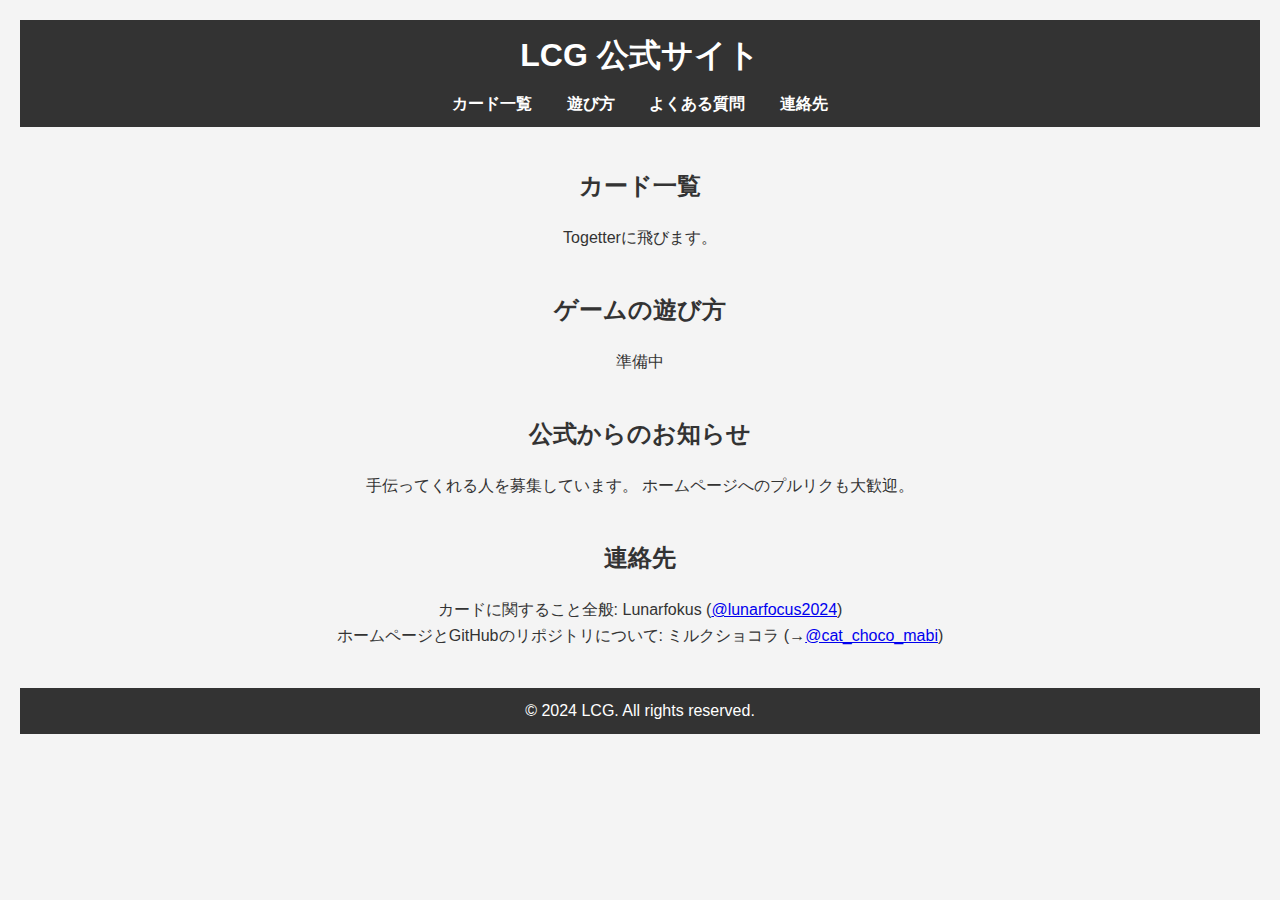
==== index.html @ 78f074be "Update index.html" ====
<!DOCTYPE html>
<html lang="ja">
<head>
    <meta charset="UTF-8">
    <meta name="viewport" content="width=device-width, initial-scale=1.0">
    <title>LCG 公式サイト</title>
    <link rel="stylesheet" href="style.css">
</head>
<body>

    <!-- ヘッダー -->
    <header>
        <h1>LCG 公式サイト</h1>
        <nav>
            <ul>
                <li><a href="#cards">カード一覧</a></li>
                <li><a href="#how-to-play">遊び方</a></li>
                <li><a href=./FAQ/FAQ.html>よくある質問</a></li>
                <li><a href="#contact">連絡先</a></li>
            </ul>
        </nav>
    </header>

    <!-- カード一覧 -->
    <section id="cards">
        <h2>カード一覧</h2>
      Togetterに飛びます。
        </div>
    </section>

    <!-- ゲームの遊び方 -->
    <section id="how-to-play">
        <h2>ゲームの遊び方</h2>
        <p>準備中</p>
    </section>

    <!-- 公式からのお知らせ -->
    <section id="news">
        <h2>公式からのお知らせ</h2>
        <ul>
          手伝ってくれる人を募集しています。
          ホームページへのプルリクも大歓迎。　
        </ul>
    </section>

    <!-- 連絡先 -->
    <section id="contact">
        <h2>連絡先</h2>
        <p>カードに関すること全般: Lunarfokus (<a href="https://x.com/lunarfocus2024">@lunarfocus2024</a>) </p>
        <p>ホームページとGitHubのリポジトリについて: ミルクショコラ (→<a href="https://x.com/cat_choco_mabi">@cat_choco_mabi</a>)</p>
    </section>

    <!-- フッター -->
    <footer>
        <p>&copy; 2024 LCG. All rights reserved.</p>
    </footer>

</body>
</html>
---- style.css ----
/* ベーシックリセット */
* {
    margin: 0;
    padding: 0;
    box-sizing: border-box;
}

/* 全体のスタイル */
body {
    font-family: Arial, sans-serif;
    line-height: 1.6;
    background-color: #f4f4f4;
    color: #333;
    padding: 20px;
}

header {
    background-color: #333;
    color: #fff;
    padding: 10px 0;
    text-align: center;
}

header h1 {
    margin-bottom: 10px;
}

nav ul {
    list-style-type: none;
    padding: 0;
}

nav ul li {
    display: inline;
    margin: 0 15px;
}

nav ul li a {
    color: #fff;
    text-decoration: none;
    font-weight: bold;
}

nav ul li a:hover {
    text-decoration: underline;
}

/* セクションのスタイル */
section {
    margin: 40px 0;
    text-align: center;
}

h2 {
    margin-bottom: 20px;
    color: #333;
    font-size: 24px;
    text-align: center;
}

/* カード一覧 */
.card-list {
    display: flex;
    flex-wrap: wrap;
    justify-content: center;
}

.card {
    background-color: #fff;
    border: 1px solid #ddd;
    margin: 10px;
    padding: 20px;
    text-align: center;
    box-shadow: 0 0 10px rgba(0, 0, 0, 0.1);
}

.card img {
    width: 200px;
    height: 300px;
    object-fit: cover;
    margin-bottom: 10px;
}

/* フッター */
footer {
    text-align: center;
    margin-top: 40px;
    padding: 10px;
    background-color: #333;
    color: #fff;
}

footer p {
    margin: 0;
}
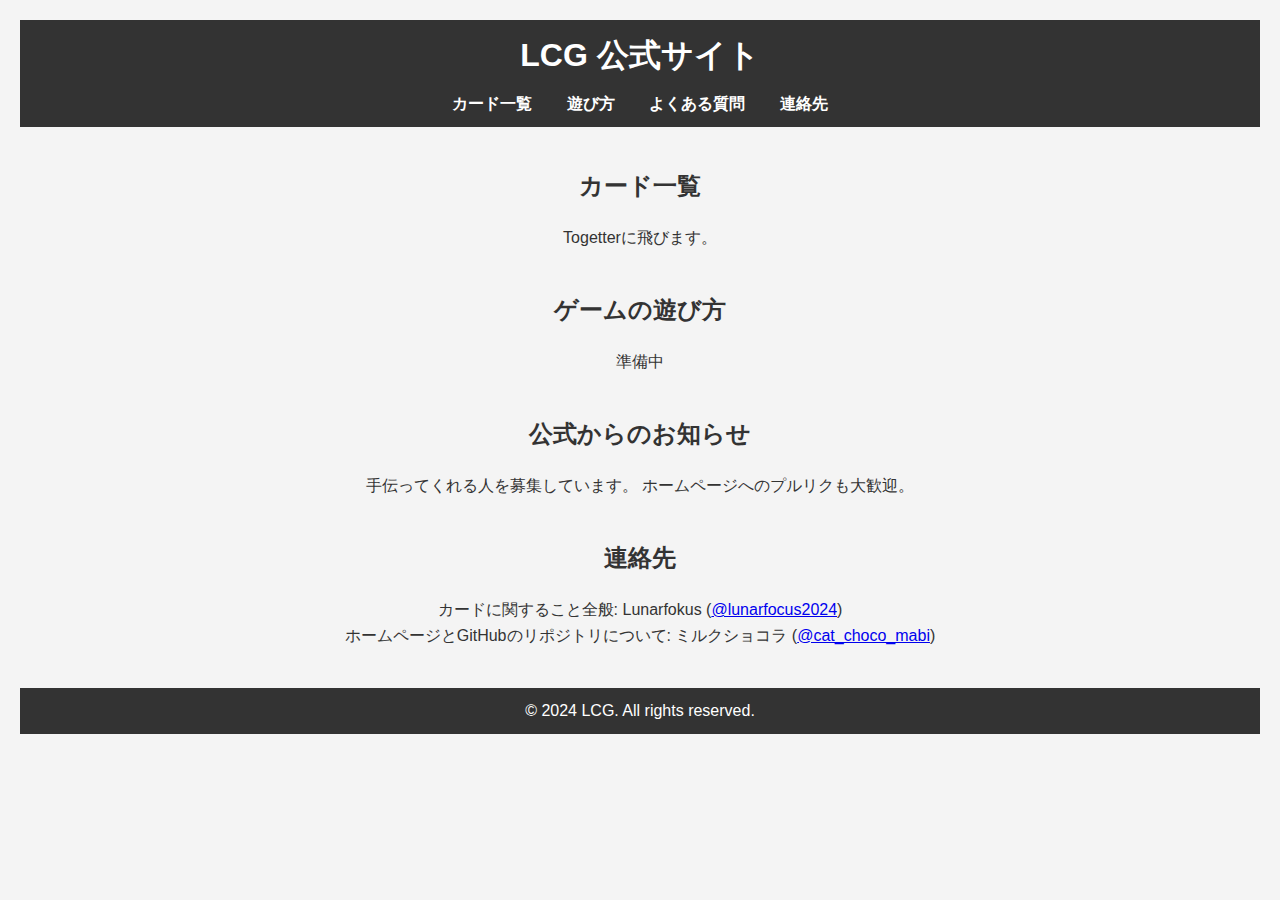
==== commit 742f28be: "Update index.html" ====
--- a/index.html
+++ b/index.html
@@ -47,7 +47,7 @@
     <section id="contact">
         <h2>連絡先</h2>
         <p>カードに関すること全般: Lunarfokus (<a href="https://x.com/lunarfocus2024">@lunarfocus2024</a>) </p>
-        <p>ホームページとGitHubのリポジトリについて: ミルクショコラ (→<a href="https://x.com/cat_choco_mabi">@cat_choco_mabi</a>)</p>
+        <p>ホームページとGitHubのリポジトリについて: ミルクショコラ (<a href="https://x.com/cat_choco_mabi">@cat_choco_mabi</a>)</p>
     </section>
 
     <!-- フッター -->
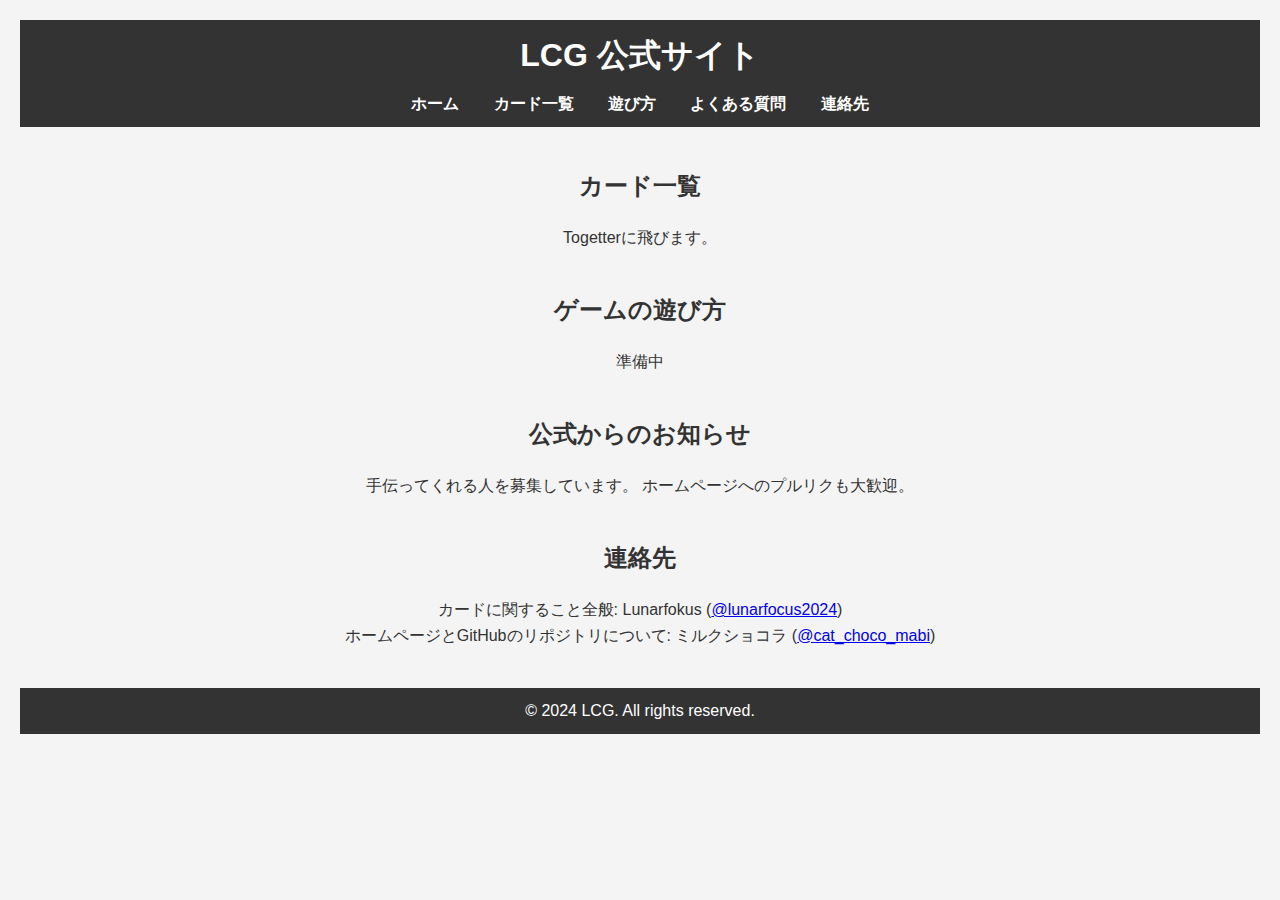
==== commit 517c0b7b: "Update index.html" ====
--- a/index.html
+++ b/index.html
@@ -13,8 +13,9 @@
         <h1>LCG 公式サイト</h1>
         <nav>
             <ul>
-                <li><a href="#cards">カード一覧</a></li>
-                <li><a href="#how-to-play">遊び方</a></li>
+                <li><a href="./index.html">ホーム</a></li>
+                <li><a href="/cards/cards.html">カード一覧</a></li>
+                <li><a href="/How-to-play/How-to-play.html">遊び方</a></li>
                 <li><a href=./FAQ/FAQ.html>よくある質問</a></li>
                 <li><a href="#contact">連絡先</a></li>
             </ul>
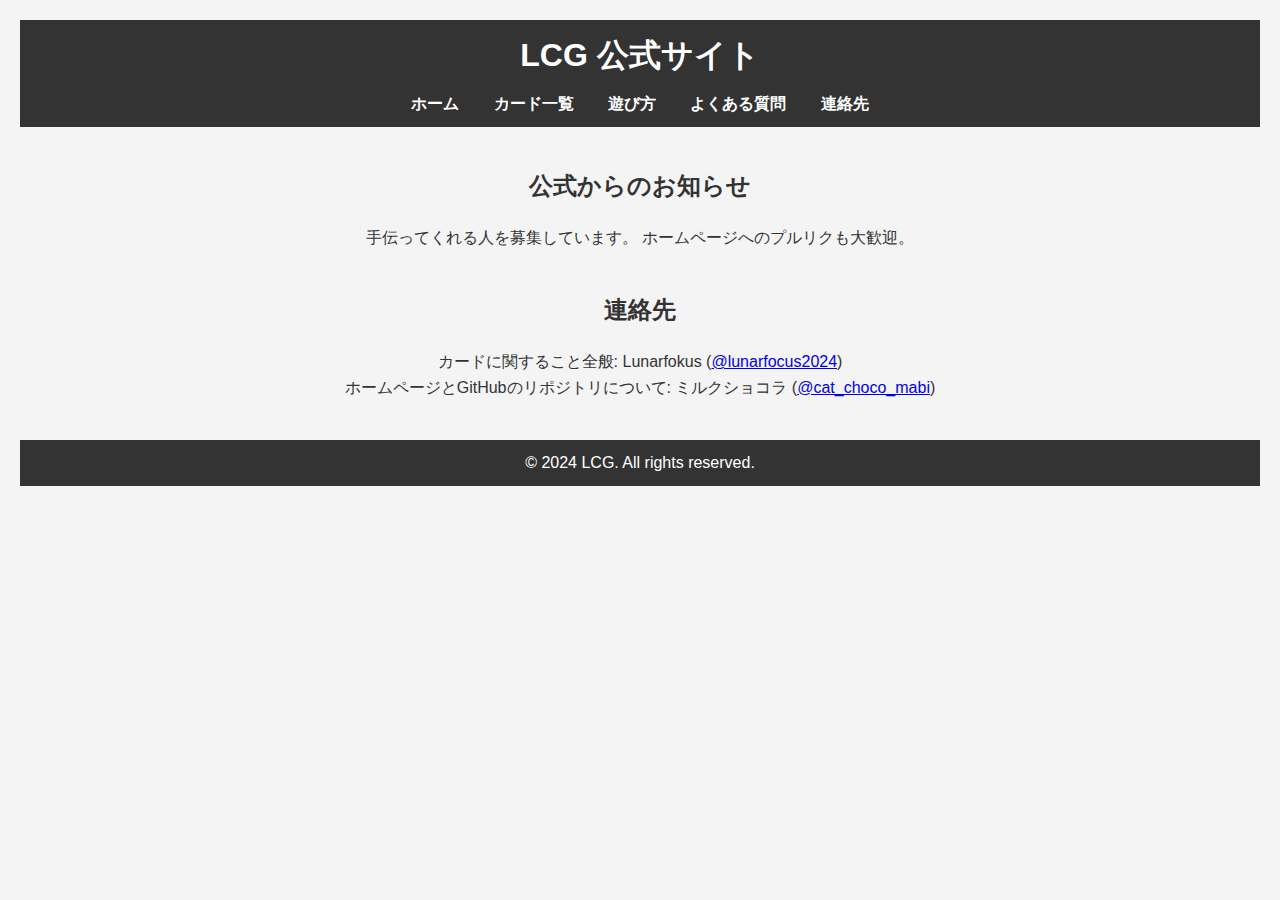
==== commit 9d0c91f4: "Update index.html" ====
--- a/index.html
+++ b/index.html
@@ -14,26 +14,14 @@
         <nav>
             <ul>
                 <li><a href="./index.html">ホーム</a></li>
-                <li><a href="/cards/cards.html">カード一覧</a></li>
-                <li><a href="/How-to-play/How-to-play.html">遊び方</a></li>
+                <li><a href="./cards/cards.html">カード一覧</a></li>
+                <li><a href="./How-to-play/How-to-play.html">遊び方</a></li>
                 <li><a href=./FAQ/FAQ.html>よくある質問</a></li>
                 <li><a href="#contact">連絡先</a></li>
             </ul>
         </nav>
     </header>
 
-    <!-- カード一覧 -->
-    <section id="cards">
-        <h2>カード一覧</h2>
-      Togetterに飛びます。
-        </div>
-    </section>
-
-    <!-- ゲームの遊び方 -->
-    <section id="how-to-play">
-        <h2>ゲームの遊び方</h2>
-        <p>準備中</p>
-    </section>
 
     <!-- 公式からのお知らせ -->
     <section id="news">
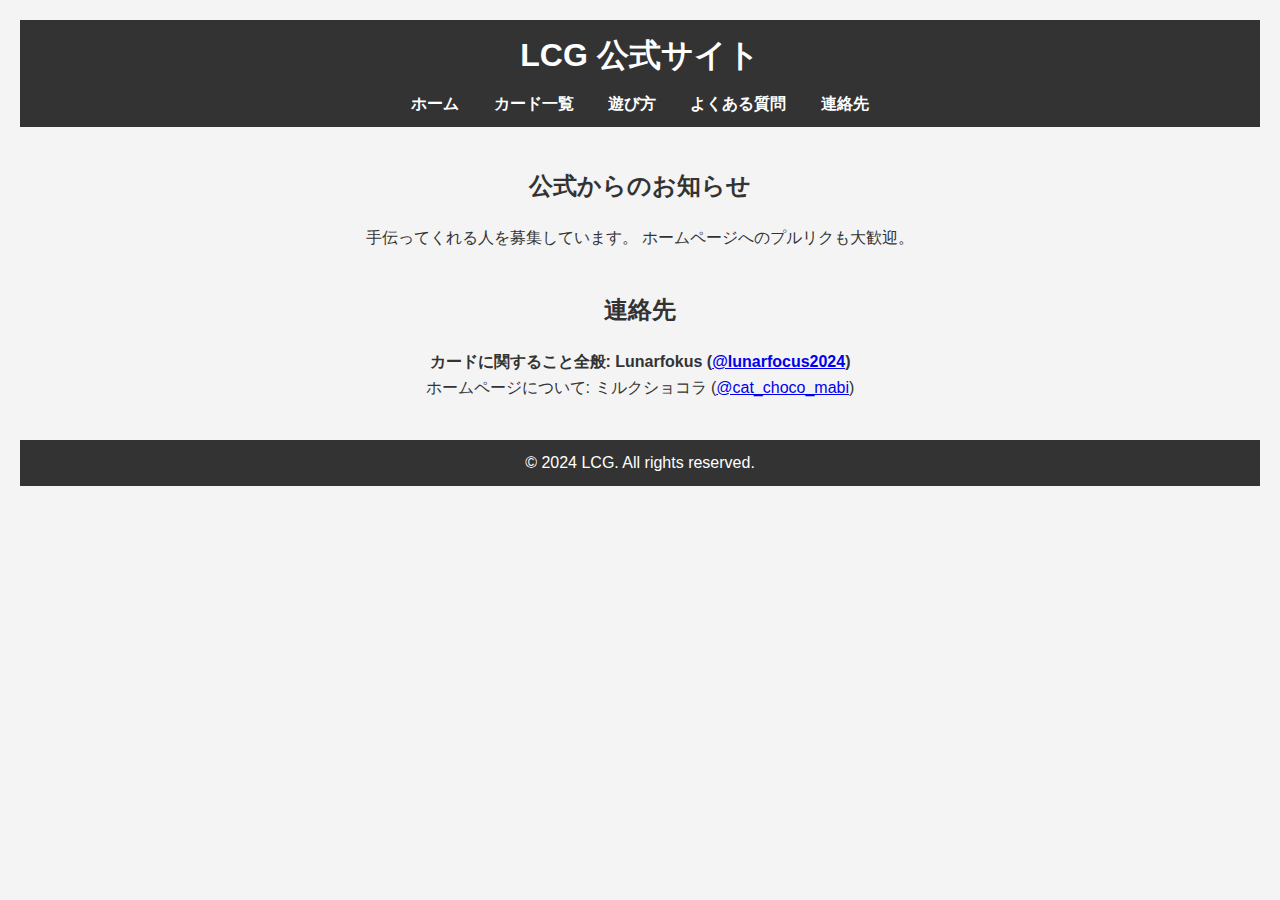
==== commit b4231c84: "Update index.html" ====
--- a/index.html
+++ b/index.html
@@ -35,8 +35,8 @@
     <!-- 連絡先 -->
     <section id="contact">
         <h2>連絡先</h2>
-        <p>カードに関すること全般: Lunarfokus (<a href="https://x.com/lunarfocus2024">@lunarfocus2024</a>) </p>
-        <p>ホームページとGitHubのリポジトリについて: ミルクショコラ (<a href="https://x.com/cat_choco_mabi">@cat_choco_mabi</a>)</p>
+        <p><b>カードに関すること全般: Lunarfokus (<a href="https://x.com/lunarfocus2024">@lunarfocus2024</a>) </b></p>
+        <p>ホームページについて: ミルクショコラ (<a href="https://x.com/cat_choco_mabi">@cat_choco_mabi</a>)</p>
     </section>
 
     <!-- フッター -->
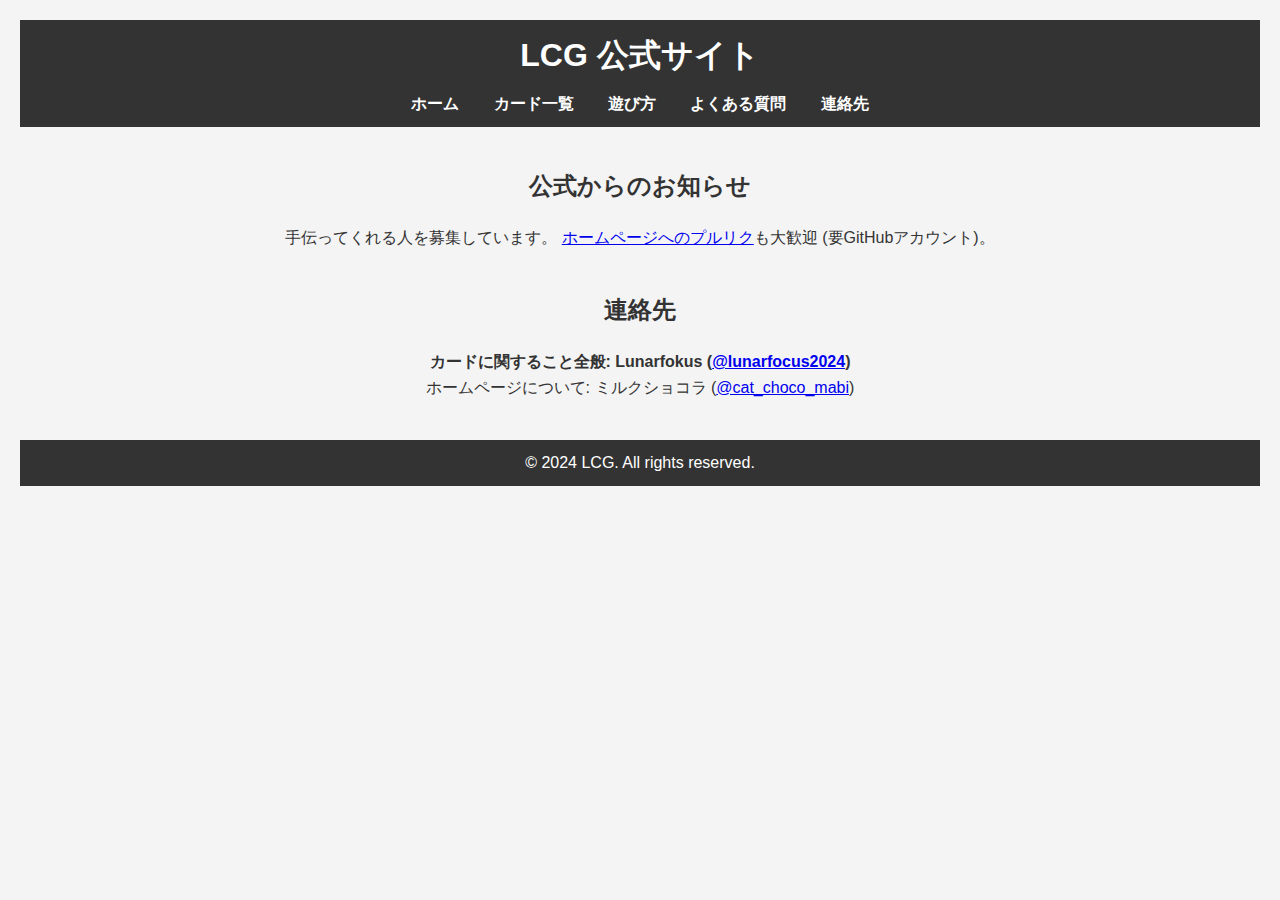
==== commit 413ac76a: "Update index.html" ====
--- a/index.html
+++ b/index.html
@@ -28,7 +28,7 @@
         <h2>公式からのお知らせ</h2>
         <ul>
           手伝ってくれる人を募集しています。
-          ホームページへのプルリクも大歓迎。　
+          <a href="https://github.com/LCG-official/sites">ホームページへのプルリク</a>も大歓迎 (要GitHubアカウント)。　
         </ul>
     </section>
 
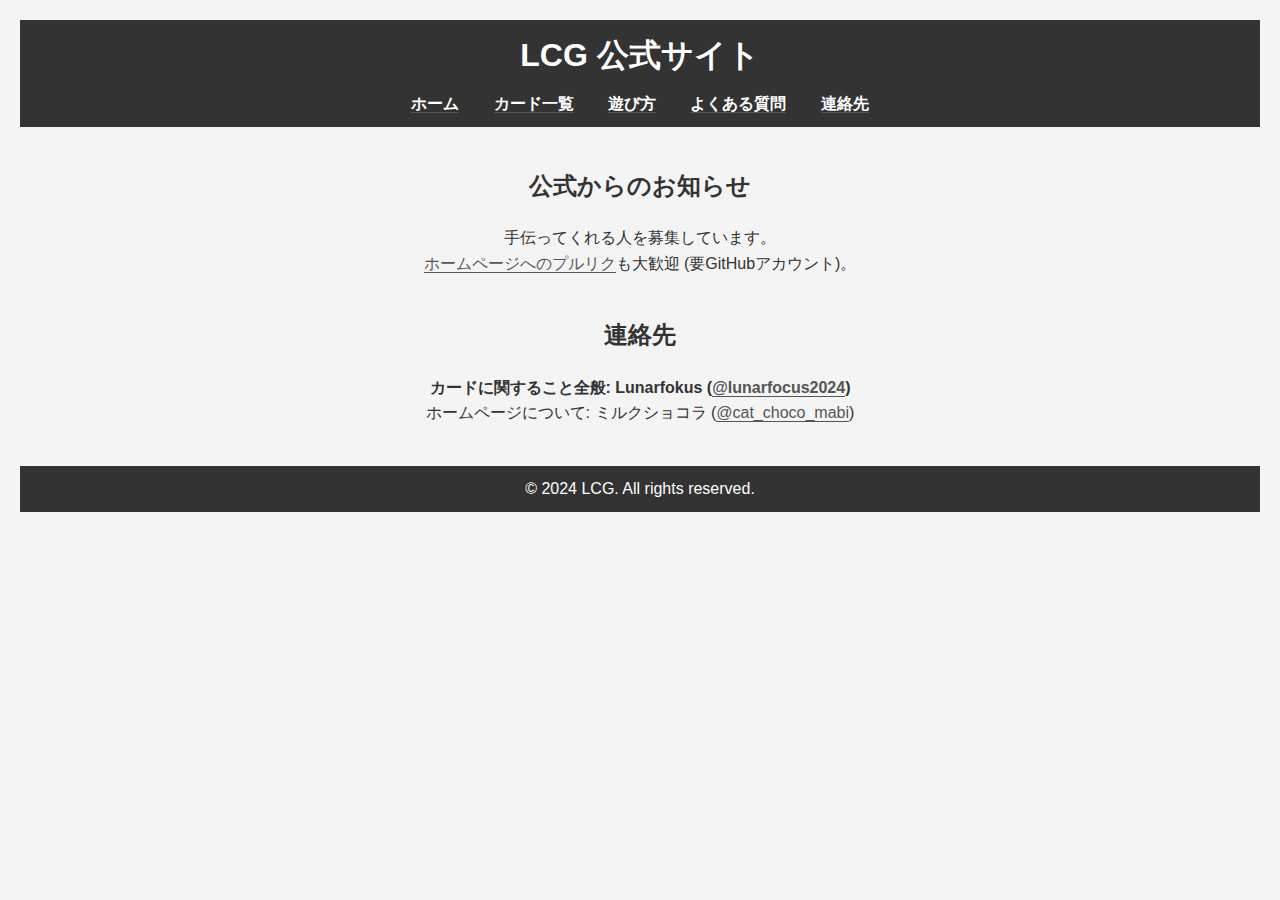
==== commit a195439e: "Update index.html" ====
--- a/index.html
+++ b/index.html
@@ -27,7 +27,7 @@
     <section id="news">
         <h2>公式からのお知らせ</h2>
         <ul>
-          手伝ってくれる人を募集しています。
+          手伝ってくれる人を募集しています。</br>
           <a href="https://github.com/LCG-official/sites">ホームページへのプルリク</a>も大歓迎 (要GitHubアカウント)。　
         </ul>
     </section>
--- a/style.css
+++ b/style.css
@@ -13,6 +13,20 @@
     color: #333;
     padding: 20px;
 }
+
+body a {
+    color: #555; /* 標準のリンク色 */
+    text-decoration: none; /* 下線をデフォルトで外す */
+    border-bottom: 1px solid #555; /* 下線の代わりにボーダーで下線効果 */
+    transition: color 0.3s ease, border-bottom-color 0.3s ease; /* 色と下線の変化をスムーズに */
+}
+
+body a:hover {
+    color: #333; /* ホバー時に少し濃い色に変更 */
+    border-bottom-color: #333; /* 下線の色もホバー時に変える */
+    text-decoration: none; /* 下線ではなくボーダーでホバーエフェクト */
+}
+
 
 header {
     background-color: #333;
@@ -44,6 +58,8 @@
 nav ul li a:hover {
     text-decoration: underline;
 }
+
+
 
 /* セクションのスタイル */
 section {
